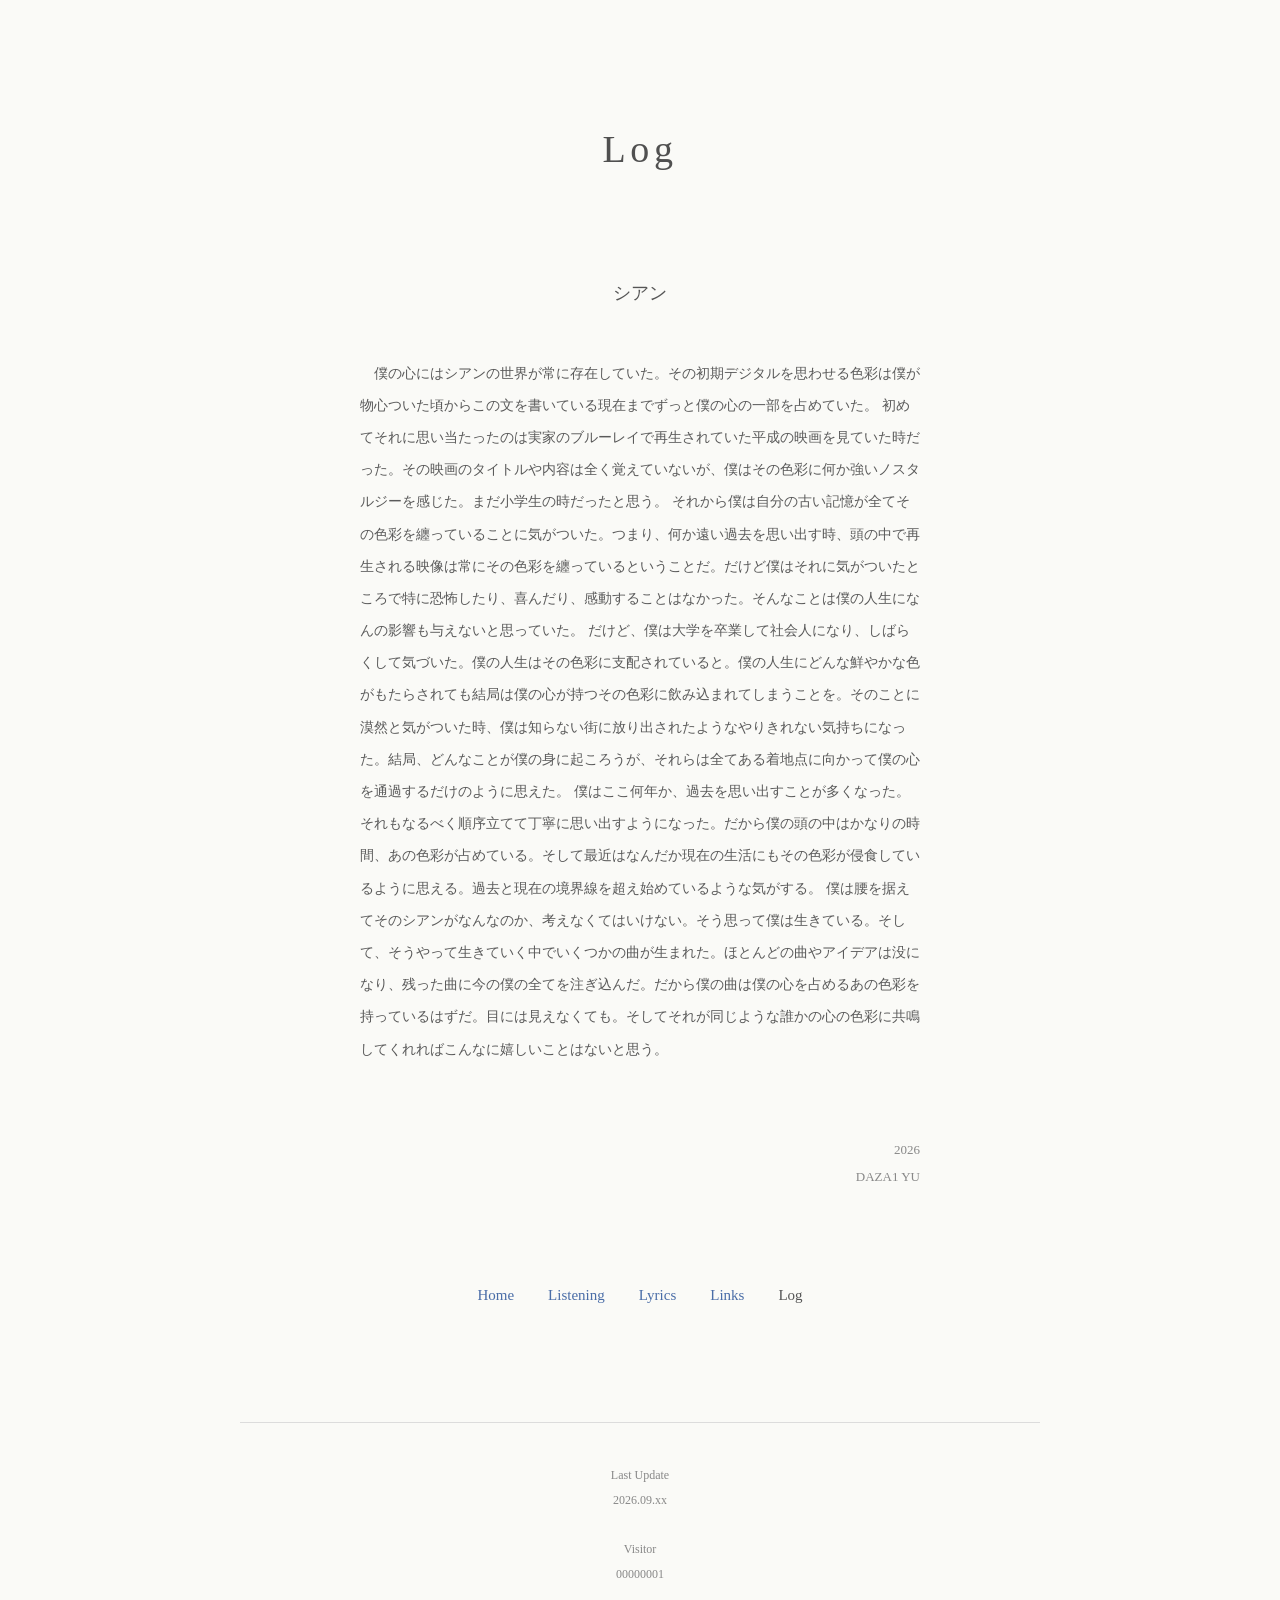
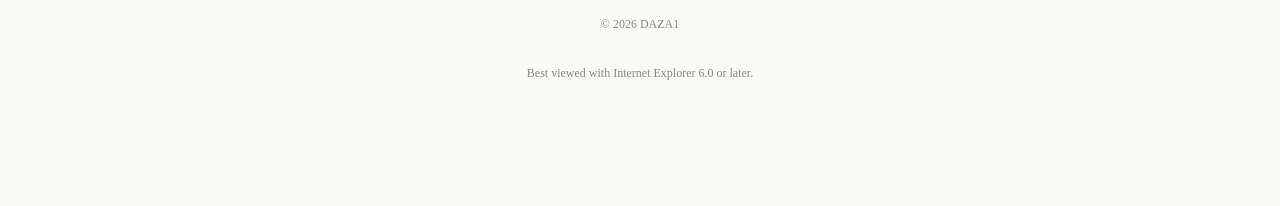
==== afterword.html @ 6f081a1f "First Release" ====
<!DOCTYPE html>
<html lang="ja">

<head>

    <meta charset="UTF-8">
    <meta name="viewport" content="width=device-width, initial-scale=1.0">

    <title>Log | サガンの季節</title>

    <link rel="stylesheet" href="style.css">

</head>

<body>

<div class="wrapper">

<header>

    <h1>Log</h1>

</header>

<main>

    <div class="log-body">

        <h2 class="log-title">
            シアン
        </h2>

        <div class="log-text">

            <p> 僕の心にはシアンの世界が常に存在していた。その初期デジタルを思わせる色彩は僕が物心ついた頃からこの文を書いている現在までずっと僕の心の一部を占めていた。

 初めてそれに思い当たったのは実家のブルーレイで再生されていた平成の映画を見ていた時だった。その映画のタイトルや内容は全く覚えていないが、僕はその色彩に何か強いノスタルジーを感じた。まだ小学生の時だったと思う。

 それから僕は自分の古い記憶が全てその色彩を纏っていることに気がついた。つまり、何か遠い過去を思い出す時、頭の中で再生される映像は常にその色彩を纏っているということだ。だけど僕はそれに気がついたところで特に恐怖したり、喜んだり、感動することはなかった。そんなことは僕の人生になんの影響も与えないと思っていた。

 だけど、僕は大学を卒業して社会人になり、しばらくして気づいた。僕の人生はその色彩に支配されていると。僕の人生にどんな鮮やかな色がもたらされても結局は僕の心が持つその色彩に飲み込まれてしまうことを。そのことに漠然と気がついた時、僕は知らない街に放り出されたようなやりきれない気持ちになった。結局、どんなことが僕の身に起ころうが、それらは全てある着地点に向かって僕の心を通過するだけのように思えた。

 僕はここ何年か、過去を思い出すことが多くなった。それもなるべく順序立てて丁寧に思い出すようになった。だから僕の頭の中はかなりの時間、あの色彩が占めている。そして最近はなんだか現在の生活にもその色彩が侵食しているように思える。過去と現在の境界線を超え始めているような気がする。

僕は腰を据えてそのシアンがなんなのか、考えなくてはいけない。そう思って僕は生きている。そして、そうやって生きていく中でいくつかの曲が生まれた。ほとんどの曲やアイデアは没になり、残った曲に今の僕の全てを注ぎ込んだ。だから僕の曲は僕の心を占めるあの色彩を持っているはずだ。目には見えなくても。そしてそれが同じような誰かの心の色彩に共鳴してくれればこんなに嬉しいことはないと思う。</p>
        </div>

        <p class="log-sign">
            2026<br>
            DAZA1 YU
        </p>

    </div>

</main>

<nav class="sub-nav">

    <a href="index.html">Home</a>

    <a href="music.html">Listening</a>

    <a href="lyrics.html">Lyrics</a>

    <a href="links.html">Links</a>

    <span class="current">Log</span>

</nav>

<footer>

    <p>
        Last Update<br>
        2026.09.xx
    </p>

    <p>
        Visitor<br>
        00000001
    </p>

    <p>
        © 2026 DAZA1
    </p>

    <p>
        Best viewed with Internet Explorer 6.0 or later.
    </p>

</footer>

</div>

</body>

</html>
---- style.css ----
/* ==========================================
   サガンの季節 Official Website
   beta2
   ========================================== */

*{
    margin:0;
    padding:0;
    box-sizing:border-box;
}

html{

    background:#FAFAF7;

}

body{

    color:#5a5a5a;

    font-family:
        "Yu Mincho",
        "Hiragino Mincho ProN",
        serif;

    font-size:14px;

    line-height:2.1;

}

.wrapper{

    width:800px;

    margin:110px auto 120px;

    text-align:center;

}


/* -----------------------------
   Header
----------------------------- */

header{

    margin-bottom:85px;

}

header h1{

    font-size:38px;

    font-weight:normal;

    letter-spacing:.12em;

    color:#505050;

    margin-bottom:65px;

}

.cover{

    width:170px;

    display:block;

    margin:0 auto 55px;

}

.release{

    font-size:12px;

    letter-spacing:.18em;

    color:#888;

}


/* -----------------------------
   Home Navigation
----------------------------- */

.home-nav{

    width:240px;

    margin:90px auto;

}

.home-nav a,
.home-nav .current{

    display:block;

    margin:20px 0;

    text-decoration:none;

    font-size:15px;

}

.home-nav .current{

    color:#555;

}

.home-nav a{

    color:#4a6da7;

}

.home-nav a:hover{

    text-decoration:underline;

}


/* -----------------------------
   Footer
----------------------------- */

footer{

    margin-top:110px;

    padding-top:40px;

    border-top:1px solid #dcdcdc;

    font-size:12px;

    color:#888;

}

footer p{

    margin-bottom:24px;

}

footer p:last-child{

    margin-bottom:0;

}



/* -----------------------------
   Track
----------------------------- */

.track{

    display:flex;

    justify-content:center;

    align-items:center;

    margin:26px 0;

}

.track-title{

    width:240px;

    text-align:center;

    color:#555;

    font-size:16px;

}

.play-btn{

    width:70px;

    margin-left:34px;

    text-align:left;

    background:none;

    border:none;

    padding:0;

    color:#4a6da7;

    font-size:12px;

    letter-spacing:.08em;

    font-family:inherit;

    cursor:pointer;

    transition:color .2s;

}

.play-btn:hover{

    color:#2f4f82;
    text-decoration:underline;

}

/* ==========================
   Sub Navigation
========================== */

.sub-nav{

    display:flex;

    justify-content:center;

    gap:34px;

    margin:90px auto;

}

.sub-nav a,
.sub-nav .current{

    text-decoration:none;

    font-size:15px;

}

.sub-nav .current{

    color:#555;

}

.sub-nav a{

    color:#4a6da7;

}

.sub-nav a:hover{

    text-decoration:underline;

}



/* ==========================
   Music Page
========================== */

.music-page main{

    width:800px;

    text-align:center;

}


/* ==========================
    Track List Links
========================== */

.track-list a{

    color:#555;

    text-decoration:none;

    transition:opacity .2s;

}

.track-list a:hover{

    opacity:.6;

}



/* -----------------------------
   Lyrics Page
----------------------------- */

.lyrics-page .wrapper{

    width:960px;

}

.lyrics-page header{

    margin-bottom:55px;

}

.lyrics-page main{

    width:100%;

}

.lyrics-body{

    display:grid;

    grid-template-columns:360px 360px;

    justify-content:center;

    column-gap: 40px;

    margin:0 auto 70px;

}


.verse{

    line-height:2.15;

    text-align:left;

}

.back-link{

    text-align:center;

    margin-top:20px;

}

.back-link a{

    color:#4a6da7;

    text-decoration:none;

}

.back-link a:hover{

    text-decoration:underline;

}

/* -----------------------------
   Links Page
----------------------------- */

.links-list{

    display:flex;

    flex-direction:column;

    align-items:center;

    gap:24px;

    margin-bottom:90px;

}

.links-list a{

    color:#4a6da7;

    text-decoration:none;

    font-size:15px;

    transition:color .2s;

}

.links-list a:hover{

    color:#2f4f82;

    text-decoration:underline;

}

/* -----------------------------
   Audio Player
----------------------------- */

.player{

    width:340px;

    margin:10px auto 28px;

    display:none;

}

.progress{

    width:100%;

    height:4px;

    background:#d9d9d9;

    border-radius:2px;

    overflow:visible;

    position:relative;

    cursor:pointer;

}

.progress-fill{

    width:0%;

    height:100%;

    background:#555;

    transition:width .15s linear;


}

.progress-head{

    position:absolute;

    top: -4px;

    left: 0;

    width:2%;

    height:10px;

    background:#4a6da7;

    transform:translateX(-1px);

    pointer-events:none;

}

.time{

    margin-top:8px;

    text-align:right;

    font-size:11px;

    color:#8a8a8a;

}

/* -----------------------------
   Log Page
----------------------------- */


.log-body{

    width:560px;

    margin:0 auto 90px;

    text-align:left;

}

.log-title{

    text-align:center;

    font-size:18px;

    font-weight:normal;

    margin-bottom:45px;

    color:#555;

}

.log-text{

    line-height:2.3;

    text-indent:1em;

}

.log-text p{

    margin-bottom:34px;

}

.log-sign{

    margin-top:70px;

    text-align:right;

    color:#888;

    font-size:13px;

}


@media (max-width: 768px){

    .wrapper{
        width:92%;
        margin:60px auto 80px;
    }

    header h1{
        font-size:30px;
    }

    .music-page main{
        width:100%;
    }

    .track{
        flex-direction:column;
        gap:10px;
    }

    .track-title{
        width:auto;
        font-size:17px;
    }

    .play-btn{
        width:auto;
        margin-left:0;
        text-align:center;
    }

    .player{
        width:100%;
        max-width:340px;
    }

    .sub-nav{
        flex-wrap:wrap;
        gap:18px;
    }

    .lyrics-page .wrapper{
        width:92%;
    }

    .lyrics-body{
        grid-template-columns:1fr;
        row-gap:50px;
    }

    .log-body{
        width:92%;
    }

}
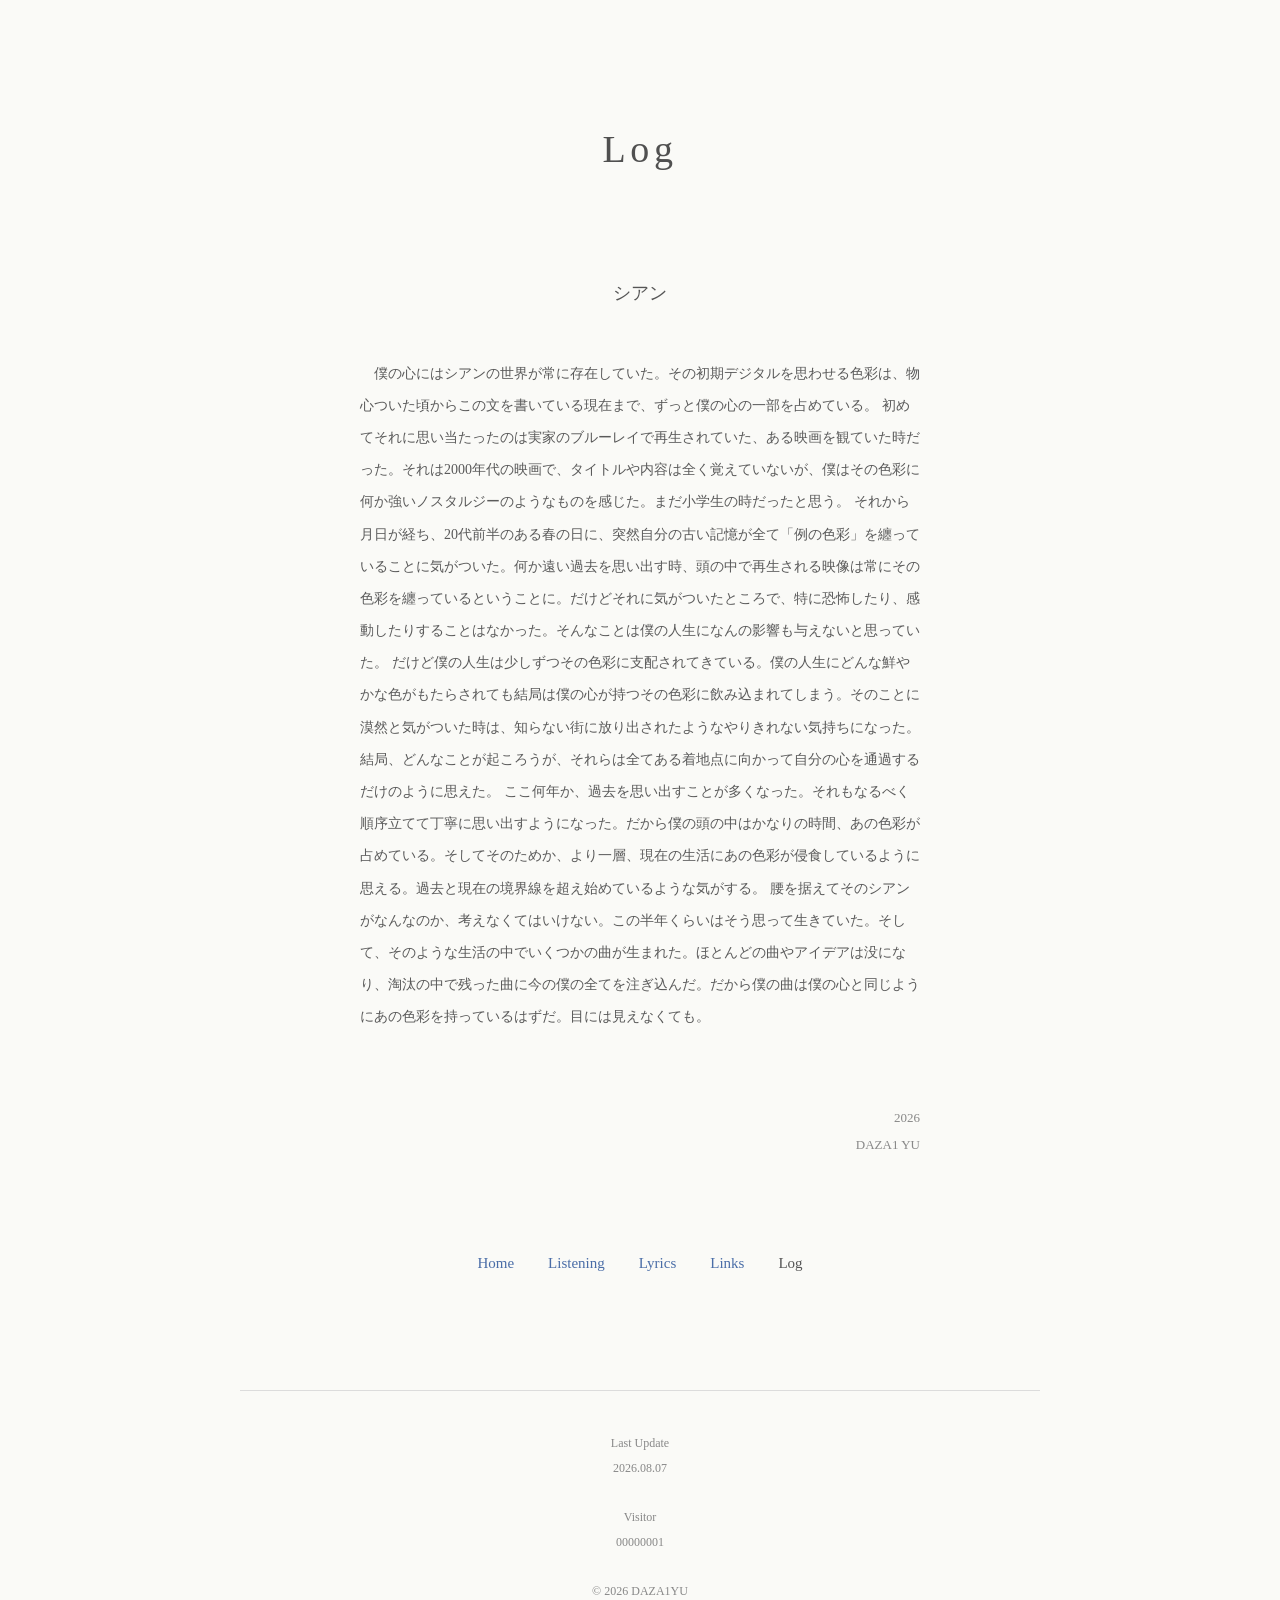
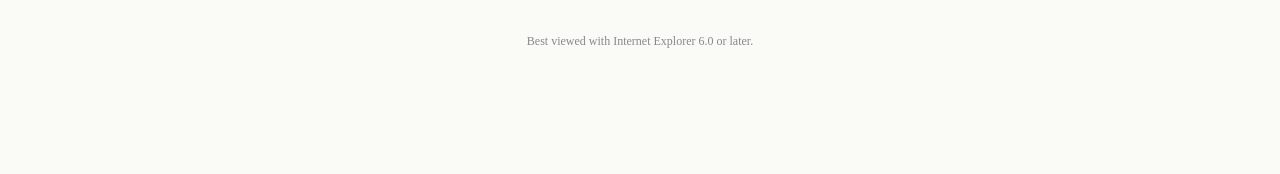
==== commit d5d33c13: "rewrite nicole,sagan, and cian" ====
--- a/afterword.html
+++ b/afterword.html
@@ -33,17 +33,17 @@
 
         <div class="log-text">
 
-            <p> 僕の心にはシアンの世界が常に存在していた。その初期デジタルを思わせる色彩は僕が物心ついた頃からこの文を書いている現在までずっと僕の心の一部を占めていた。
+            <p>僕の心にはシアンの世界が常に存在していた。その初期デジタルを思わせる色彩は、物心ついた頃からこの文を書いている現在まで、ずっと僕の心の一部を占めている。
 
- 初めてそれに思い当たったのは実家のブルーレイで再生されていた平成の映画を見ていた時だった。その映画のタイトルや内容は全く覚えていないが、僕はその色彩に何か強いノスタルジーを感じた。まだ小学生の時だったと思う。
+初めてそれに思い当たったのは実家のブルーレイで再生されていた、ある映画を観ていた時だった。それは2000年代の映画で、タイトルや内容は全く覚えていないが、僕はその色彩に何か強いノスタルジーのようなものを感じた。まだ小学生の時だったと思う。
 
- それから僕は自分の古い記憶が全てその色彩を纏っていることに気がついた。つまり、何か遠い過去を思い出す時、頭の中で再生される映像は常にその色彩を纏っているということだ。だけど僕はそれに気がついたところで特に恐怖したり、喜んだり、感動することはなかった。そんなことは僕の人生になんの影響も与えないと思っていた。
+それから月日が経ち、20代前半のある春の日に、突然自分の古い記憶が全て「例の色彩」を纏っていることに気がついた。何か遠い過去を思い出す時、頭の中で再生される映像は常にその色彩を纏っているということに。だけどそれに気がついたところで、特に恐怖したり、感動したりすることはなかった。そんなことは僕の人生になんの影響も与えないと思っていた。
 
- だけど、僕は大学を卒業して社会人になり、しばらくして気づいた。僕の人生はその色彩に支配されていると。僕の人生にどんな鮮やかな色がもたらされても結局は僕の心が持つその色彩に飲み込まれてしまうことを。そのことに漠然と気がついた時、僕は知らない街に放り出されたようなやりきれない気持ちになった。結局、どんなことが僕の身に起ころうが、それらは全てある着地点に向かって僕の心を通過するだけのように思えた。
+だけど僕の人生は少しずつその色彩に支配されてきている。僕の人生にどんな鮮やかな色がもたらされても結局は僕の心が持つその色彩に飲み込まれてしまう。そのことに漠然と気がついた時は、知らない街に放り出されたようなやりきれない気持ちになった。結局、どんなことが起ころうが、それらは全てある着地点に向かって自分の心を通過するだけのように思えた。
 
- 僕はここ何年か、過去を思い出すことが多くなった。それもなるべく順序立てて丁寧に思い出すようになった。だから僕の頭の中はかなりの時間、あの色彩が占めている。そして最近はなんだか現在の生活にもその色彩が侵食しているように思える。過去と現在の境界線を超え始めているような気がする。
+ここ何年か、過去を思い出すことが多くなった。それもなるべく順序立てて丁寧に思い出すようになった。だから僕の頭の中はかなりの時間、あの色彩が占めている。そしてそのためか、より一層、現在の生活にあの色彩が侵食しているように思える。過去と現在の境界線を超え始めているような気がする。
 
-僕は腰を据えてそのシアンがなんなのか、考えなくてはいけない。そう思って僕は生きている。そして、そうやって生きていく中でいくつかの曲が生まれた。ほとんどの曲やアイデアは没になり、残った曲に今の僕の全てを注ぎ込んだ。だから僕の曲は僕の心を占めるあの色彩を持っているはずだ。目には見えなくても。そしてそれが同じような誰かの心の色彩に共鳴してくれればこんなに嬉しいことはないと思う。</p>
+腰を据えてそのシアンがなんなのか、考えなくてはいけない。この半年くらいはそう思って生きていた。そして、そのような生活の中でいくつかの曲が生まれた。ほとんどの曲やアイデアは没になり、淘汰の中で残った曲に今の僕の全てを注ぎ込んだ。だから僕の曲は僕の心と同じようにあの色彩を持っているはずだ。目には見えなくても。</p>
         </div>
 
         <p class="log-sign">
@@ -73,7 +73,7 @@
 
     <p>
         Last Update<br>
-        2026.09.xx
+        2026.08.07
     </p>
 
     <p>
@@ -82,7 +82,7 @@
     </p>
 
     <p>
-        © 2026 DAZA1
+        © 2026 DAZA1YU
     </p>
 
     <p>
